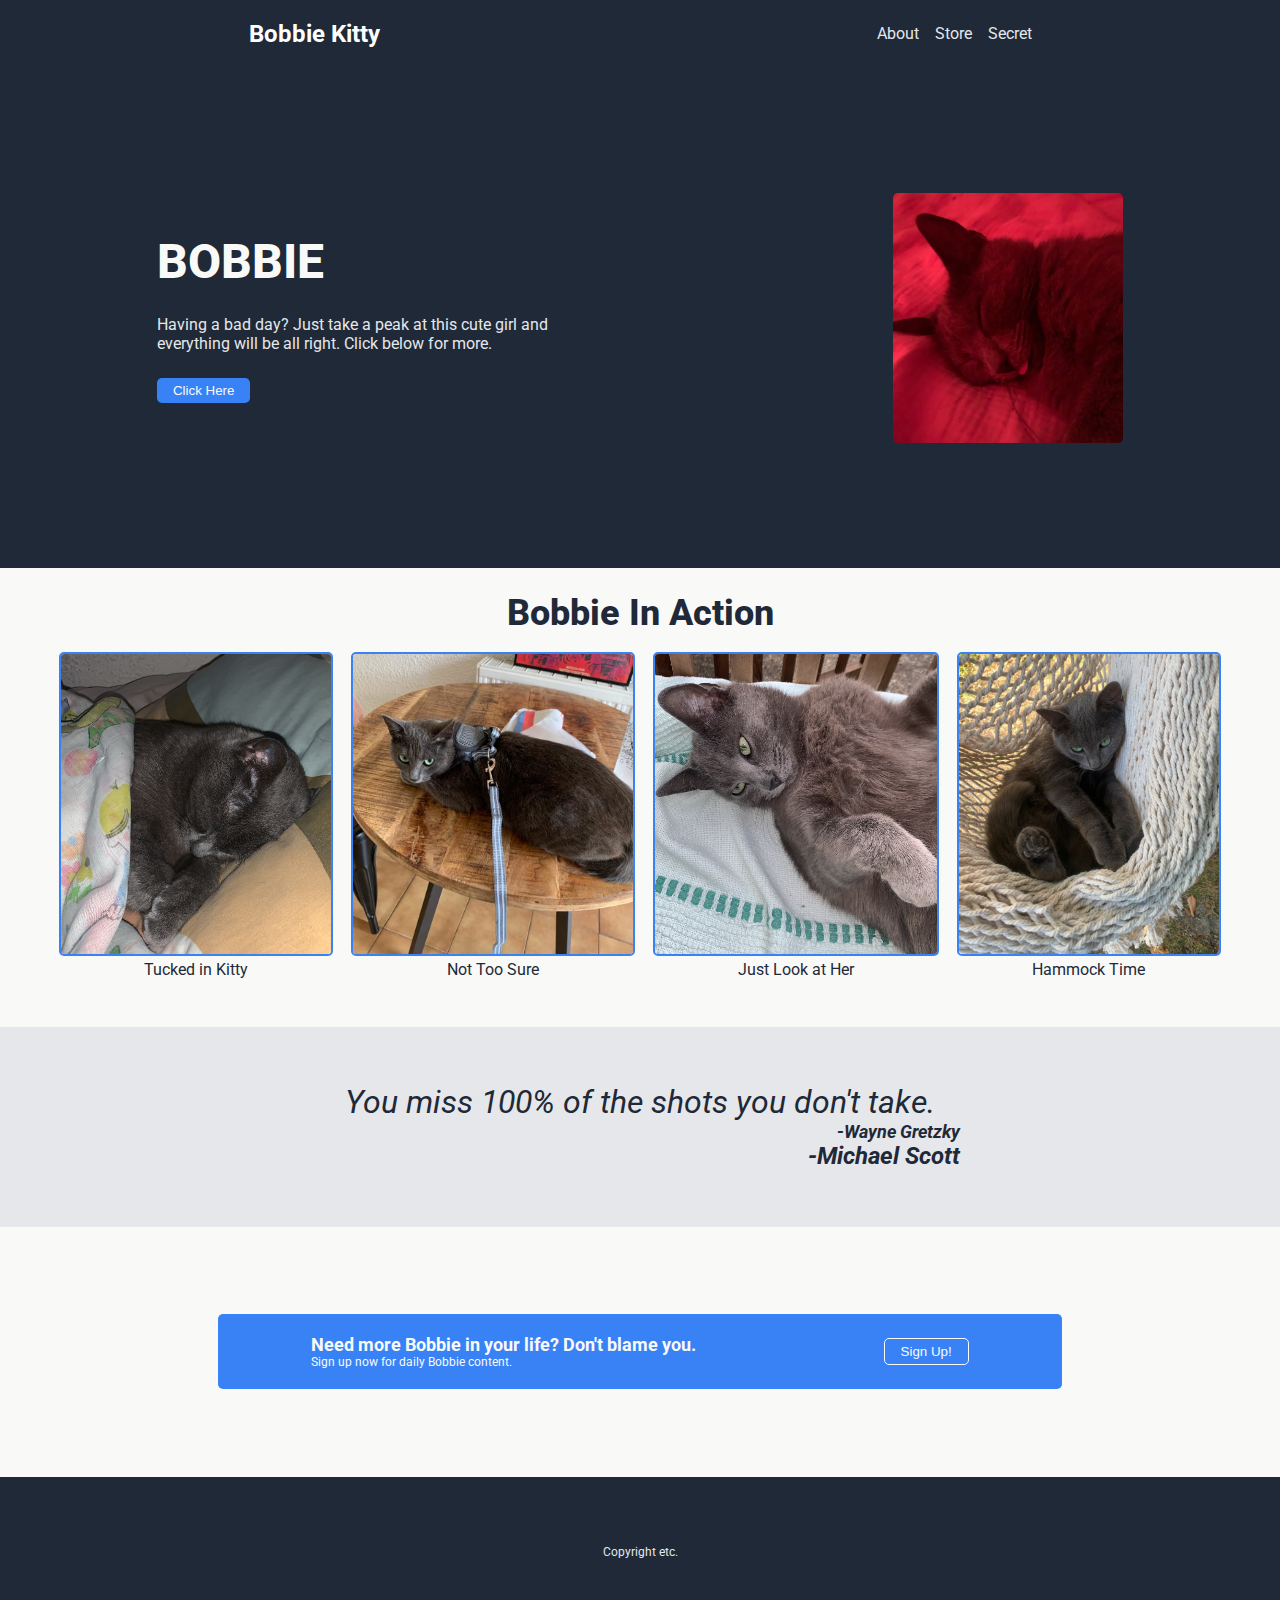
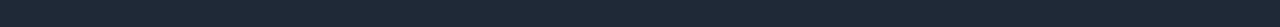
==== index.html @ bd4c4c30 "Add styles and validation" ====
<!DOCTYPE html>
<html lang="en">

<head>
    <meta charset="UTF-8">
    <meta http-equiv="X-UA-Compatible" content="IE=edge">
    <meta name="viewport" content="width=device-width, initial-scale=1.0">
    <link rel="stylesheet" href="style.css">
    <link href='https://fonts.googleapis.com/css?family=Roboto' rel='stylesheet'>
    <title>Bobbie</title>
</head>

<body>
    <header class="header">
        <h2>Bobbie Kitty</h2>
        <nav class="right-links">
            <a href="#">About</a>
            <a href="#">Store</a>
            <a href="#">Secret</a>
        </nav>
    </header>
    <main>
        <div class="intro">
            <div class="left-intro">
                <h1 class="hero-title">BOBBIE</h1>
                <p class="text">Having a bad day? Just take a peak at this cute girl
                    and everything will be all right. Click below for more.</p>
                <div class="button">
                    <button>Click Here</button>
                </div>
            </div>
            <img src="images/bob1.jpg" alt="bobbie">
        </div>
        <div class="card-section">
            <h1 class="card-title">Bobbie In Action</h1>
            <div class="cards">
                <div class="card">
                    <img src="images/bob2.JPG" alt="bobbie">
                    <p class="card-text">Tucked in Kitty</p>
                </div>
                <div class="card">
                    <img src="images/bob3.JPG" alt="bobbie">
                    <p class="card-text">Not Too Sure</p>
                </div>
                <div class="card">
                    <img src="images/bob4.JPG" alt="bobbie">
                    <p class="card-text">Just Look at Her</p>
                </div>
                <div class="card">
                    <img src="images/bob6.jpg" alt="bobbie">
                    <p class="card-text">Hammock Time</p>
                </div>
            </div>
        </div>
        <div class="quote">
            <p class="quote-text">You miss 100% of the shots you don't take.</p>
            <p class="wayne">-Wayne Gretzky</p>
            <p class="mike">-Michael Scott</p>
        </div>
        <div class="bottom">
            <div class="container">
                <div class="bottom-left">
                    <p class="allez">Need more Bobbie in your life? Don't blame you.</p>
                    <p class="button-desc">Sign up now for daily Bobbie content.</p>
                </div>
                <div class="bottom-right">
                    <button>Sign Up!</button>
                </div>
            </div>
        </div>
        <footer class="footer">
            <p>Copyright etc.</p>
        </footer>

    </main>
</body>

</html>
---- style.css ----
body {
    font-family: 'Roboto';
    margin: 0;
}

.header { 
    display: flex;
    justify-content: space-around;
    align-items: center;
    background-color: #1F2937;
    color: white;
}

.header>img {
    height: 75px;
    width: auto;
}

a {
    text-decoration: none;
    color: #E5E7EB
}

.right-links {
    display: flex;
    gap: 16px;
}

.intro {
    display: flex;
    justify-content: space-around;
    background-color: #1F2937;
    height: 500px;
    align-items: center;
}

.hero-title {
    font-size: 48px;
    font-weight: 800;
    color: #F9FAF8;
}

button {
    background-color: #3882F6;
    border: none;
    color: #F9FAF8;
    padding: 5px 16px;
    border-radius: 5px;
    transition: 0.3s;
}

button:hover {
    background-color: #1F2937;
}

.intro > img {
    height: 250px;
    width: auto;
    border-radius: 5px;
}

.left-intro {
    display: flex;
    flex-direction: column;
    justify-content: space-evenly;
    width: 33%;
    height: 220px;
}

h1 {
    margin: 0;
}

p {
    margin: 0;
}

.text {
    color: #E5E7EB;
}

.cards {
    display: flex;
    justify-content: center;
    align-items: center;
    gap: 18px;
    color:#1F2937;
}



.card> img {
    border: 2px solid #3882F6;
    border-radius: 5px;
    height: 300px;
    width: auto;
}

.card-text {
    text-align: center;
}

.card-title {
    text-align: center;
    vertical-align: center;
    color: #1F2937;
    font-size: 36px;
    font-weight: 800;
    margin-bottom: 18px;
}

.card-section {
    display: flex;
    flex-direction: column;
    padding-top: 24px;
    padding-bottom: 48px;
    background-color: #F9FAF8;
}

.quote {
    display: flex;
    flex-direction: column;
    justify-content: center;
    align-items: center;
    font-size: 32px;
    font-style: italic;
    background-color: #E5E7EB;
    color: #1F2937;
    height: 200px;
}

.mike {
    font-weight: bold;
    font-size: 24px;
}

.wayne {
    font-weight: bold;
    font-size: 18px;
}

.quote > .wayne, .mike {
    align-self: flex-end;
    margin-right: 25%;
}

.bottom {
    height: 250px;
    display: flex;
    background-color: #F9FAF8;
    justify-content: center;
    align-items: center;
}

.container {
    display: flex;
    width: 66%;
    height: 75px;
    justify-content: space-around;
    align-items: center;
    background-color: #3882F6;
    color:#F9FAF8;
    border-radius: 5px;
}

.bottom-right > button {
    border: #F9FAF8 solid 1px;
    border-radius: 5px;
}

.allez {
    font-size: 18px;
    font-weight: bold;
}

.button-desc {
    font-size: 12px;
}

.footer {
    display: flex;
    height: 70px;
    background-color: #1F2937;
    color: #E5E7EB;
    justify-content: center;
    align-items: center;
    font-size: 12px;
}

.img-banner {
    position: absolute;
    height: 100px;
    width: 382px;
    background-color: black;
    opacity: .35;
}

img-container {
    width: 382px;
}

.headline {
    position: absolute;
    background-color: transparent;
    width: 382px;
    top: 50px;
}

.page-container {
    display: flex;
    justify-content: flex-start;
}

.name {
    display: flex;
    flex-direction: column;
    gap: 15PX;
}

.names {
    display: flex;
    background-color: #E5E7EB;
    padding: 40px;
    gap: 40px;
    font-size: 18px;
}

.name > div {
    display: flex;
    flex-direction: column;
    gap: 3px;
}

input {
    width: 250px;
    padding: 10px;
    border-radius: 3px;
    border: 1px solid rgb(128, 114, 114);
    font-size: 18px;
}

.form-container {
    display: flex;
    flex-direction: column;
    
    color: #1F2937;
    
}

.submit {
    width: 150px;
    align-items: center;
}

.form-headline, .btn-container, footer {
    padding: 40px;
}

form {
    width: auto;
}

input:focus {
    outline: 1px solid #3882F6;
}

input:valid {
    outline: 1px solid rgb(0, 175, 0);
}

input:invalid {
    outline: 2px solid rgb(255, 73, 73);
}

form:invalid button {
    opacity: 0.3;
    pointer-events: none;
  }
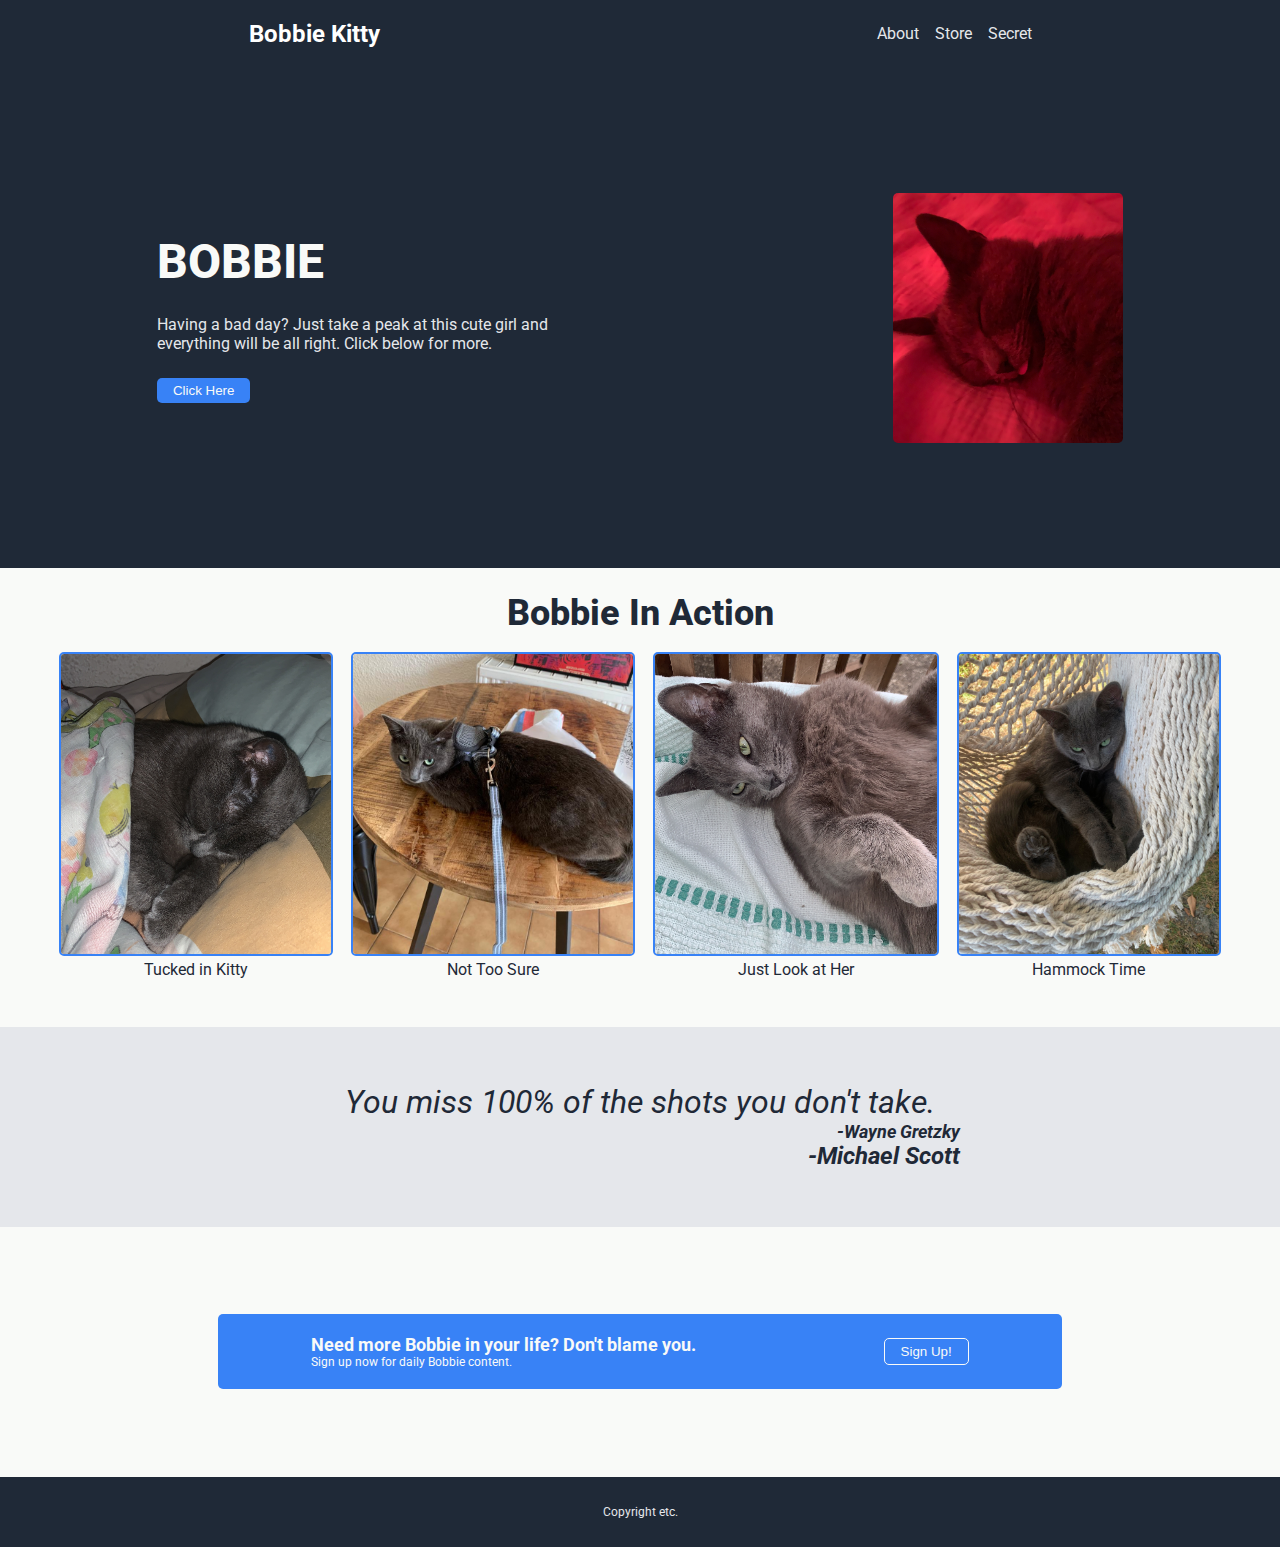
==== commit b0055b3d: "add layout and styles. add validation via js" ====
--- a/index.html
+++ b/index.html
@@ -7,6 +7,7 @@
     <meta name="viewport" content="width=device-width, initial-scale=1.0">
     <link rel="stylesheet" href="style.css">
     <link href='https://fonts.googleapis.com/css?family=Roboto' rel='stylesheet'>
+    <link rel="script" href="script.js">
     <title>Bobbie</title>
 </head>
 
--- a/style.css
+++ b/style.css
@@ -187,28 +187,41 @@
     font-size: 12px;
 }
 
+.bobbie {
+    height: auto;
+    width:100%;
+}
 .img-banner {
-    position: absolute;
-    height: 100px;
-    width: 382px;
+    height: 150px;
+    width: auto;
     background-color: black;
     opacity: .35;
-}
-
-img-container {
+    
+}
+
+.img-container {
+    height: auto;
     width: 382px;
+    background-image: url('./images/bob-main.JPG');
+    background-position: center;
+    background-size: auto;
+    background-repeat: no-repeat;
 }
 
 .headline {
     position: absolute;
     background-color: transparent;
-    width: 382px;
     top: 50px;
 }
 
+.form-headline {
+    width: 75%;
+}
+
 .page-container {
     display: flex;
-    justify-content: flex-start;
+    
+    
 }
 
 .name {
@@ -220,7 +233,7 @@
 .names {
     display: flex;
     background-color: #E5E7EB;
-    padding: 40px;
+    padding: 15px 0 15px 30px;
     gap: 40px;
     font-size: 18px;
 }
@@ -242,7 +255,6 @@
 .form-container {
     display: flex;
     flex-direction: column;
-    
     color: #1F2937;
     
 }
@@ -252,12 +264,16 @@
     align-items: center;
 }
 
-.form-headline, .btn-container, footer {
-    padding: 40px;
+.form-headline, .btn-container, .login {
+    padding: 20px 0 0 30px;
+}
+
+.login {
+    color: black;
 }
 
 form {
-    width: auto;
+   width: 60vw;
 }
 
 input:focus {
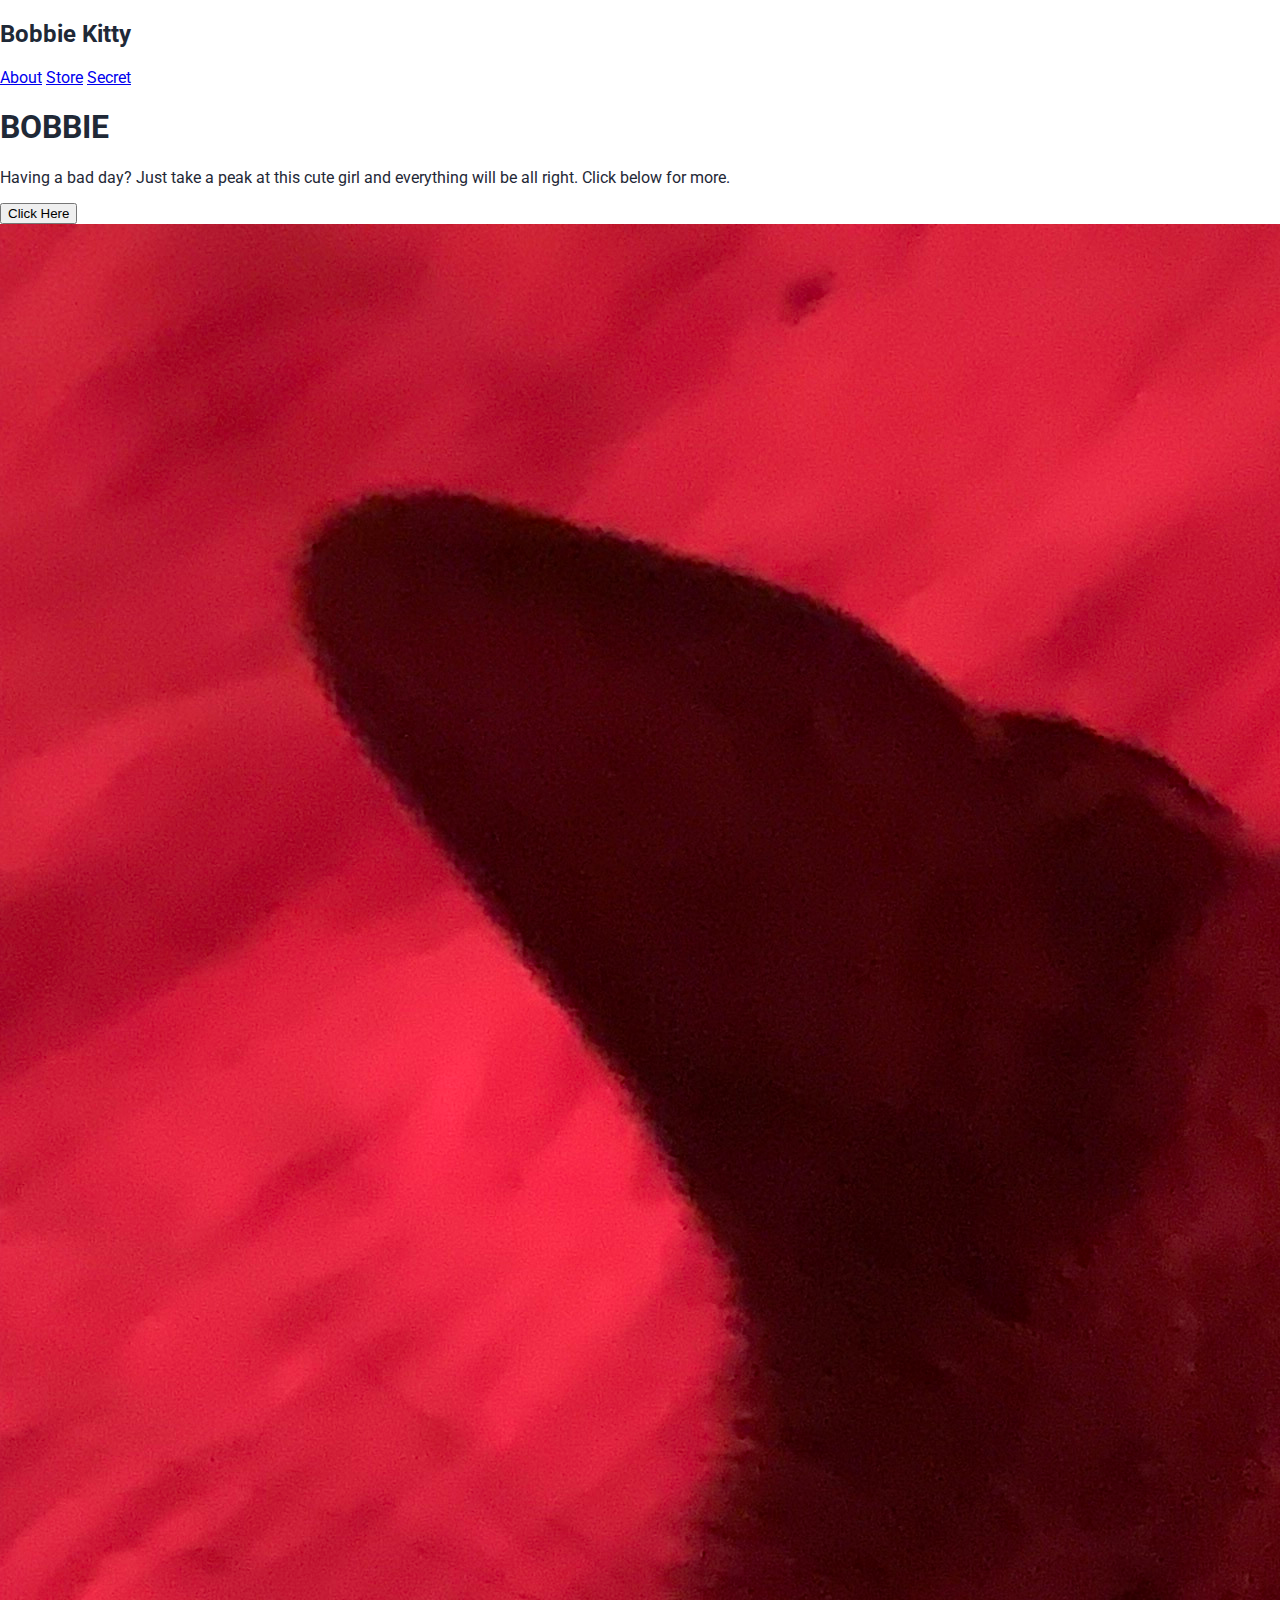
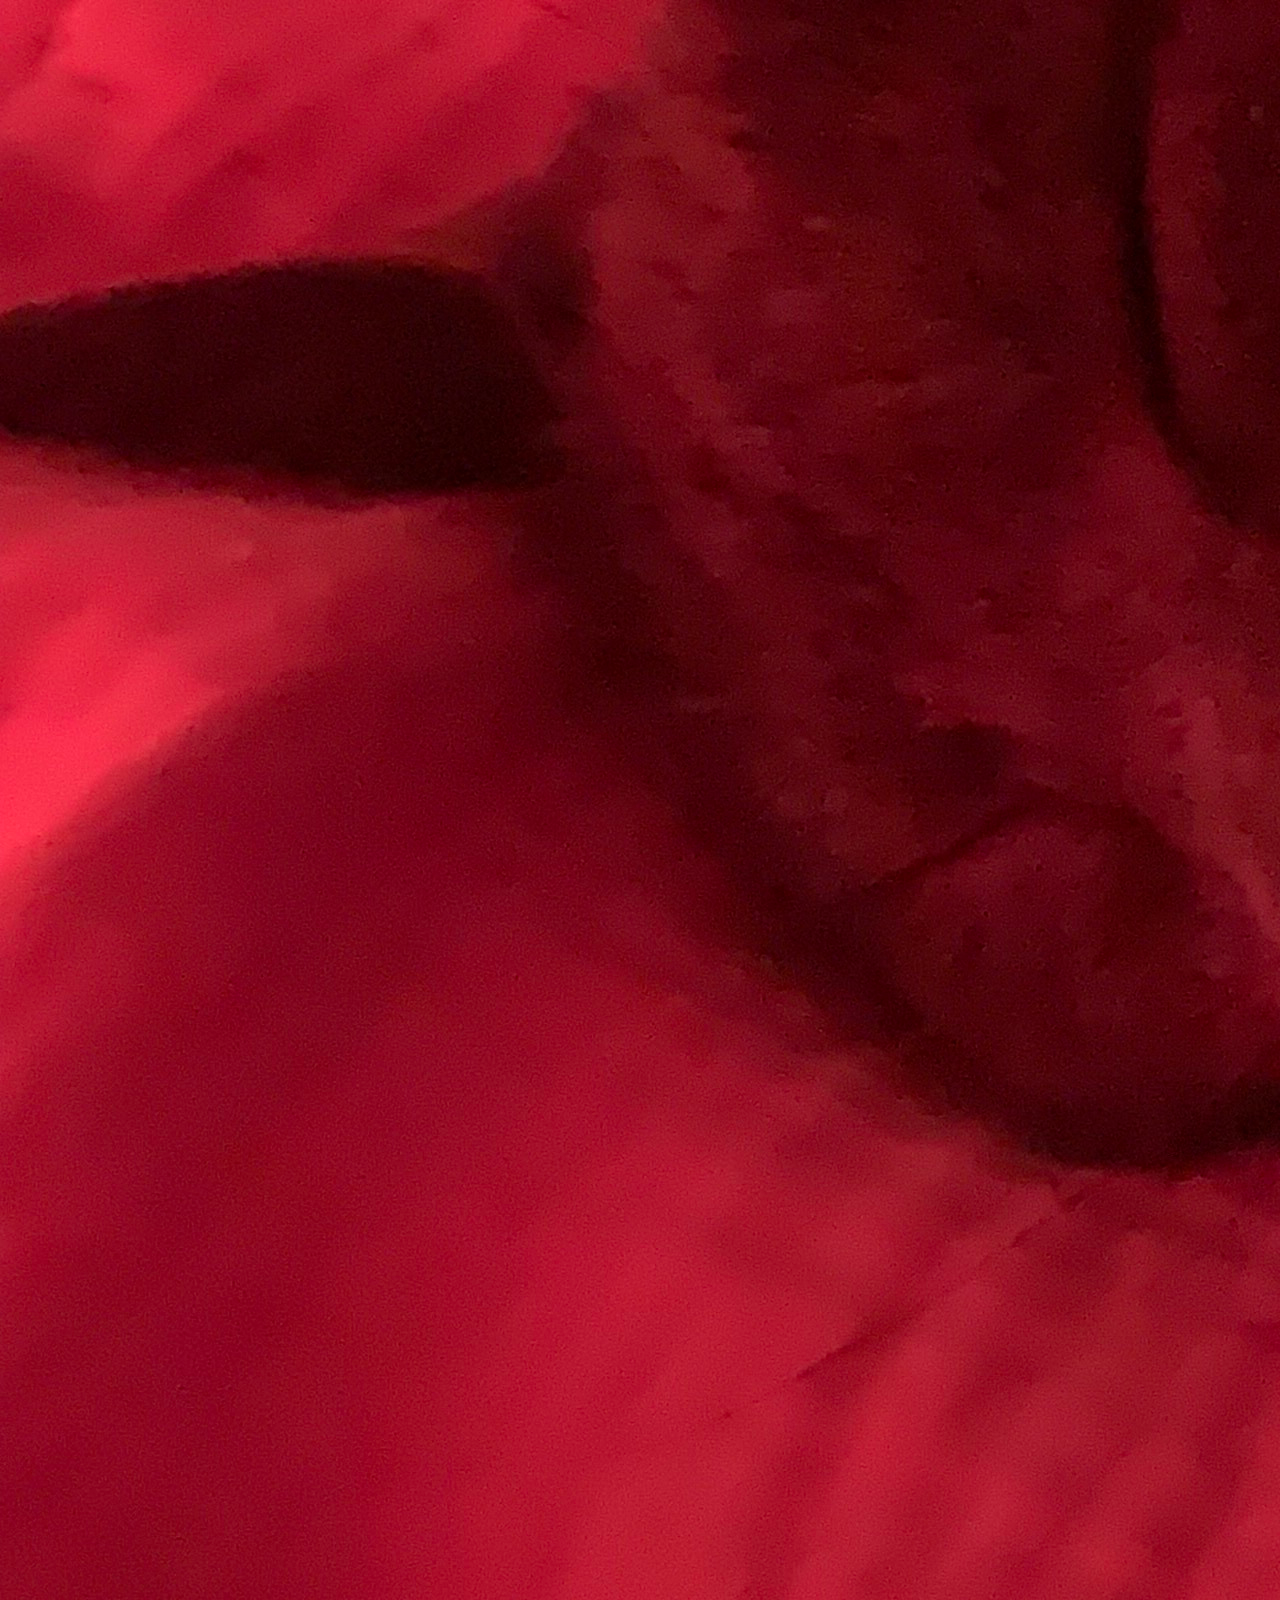
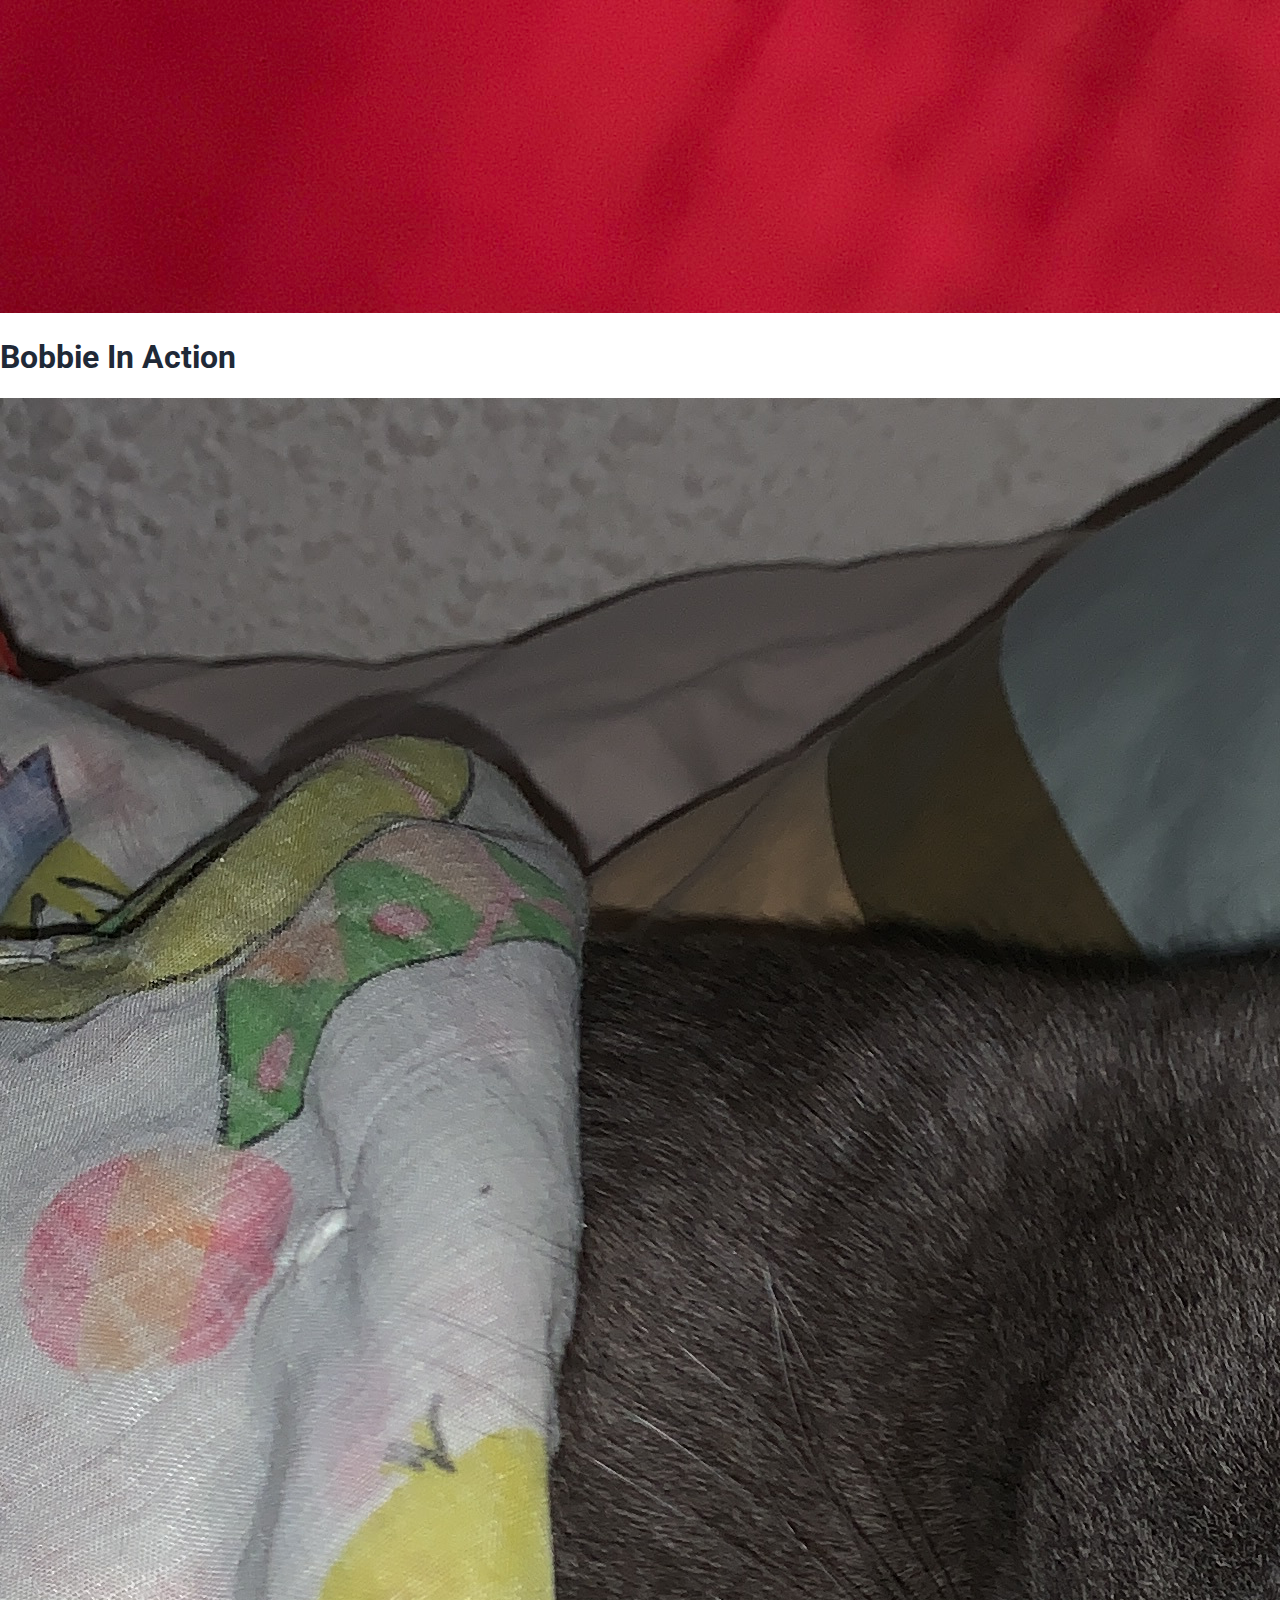
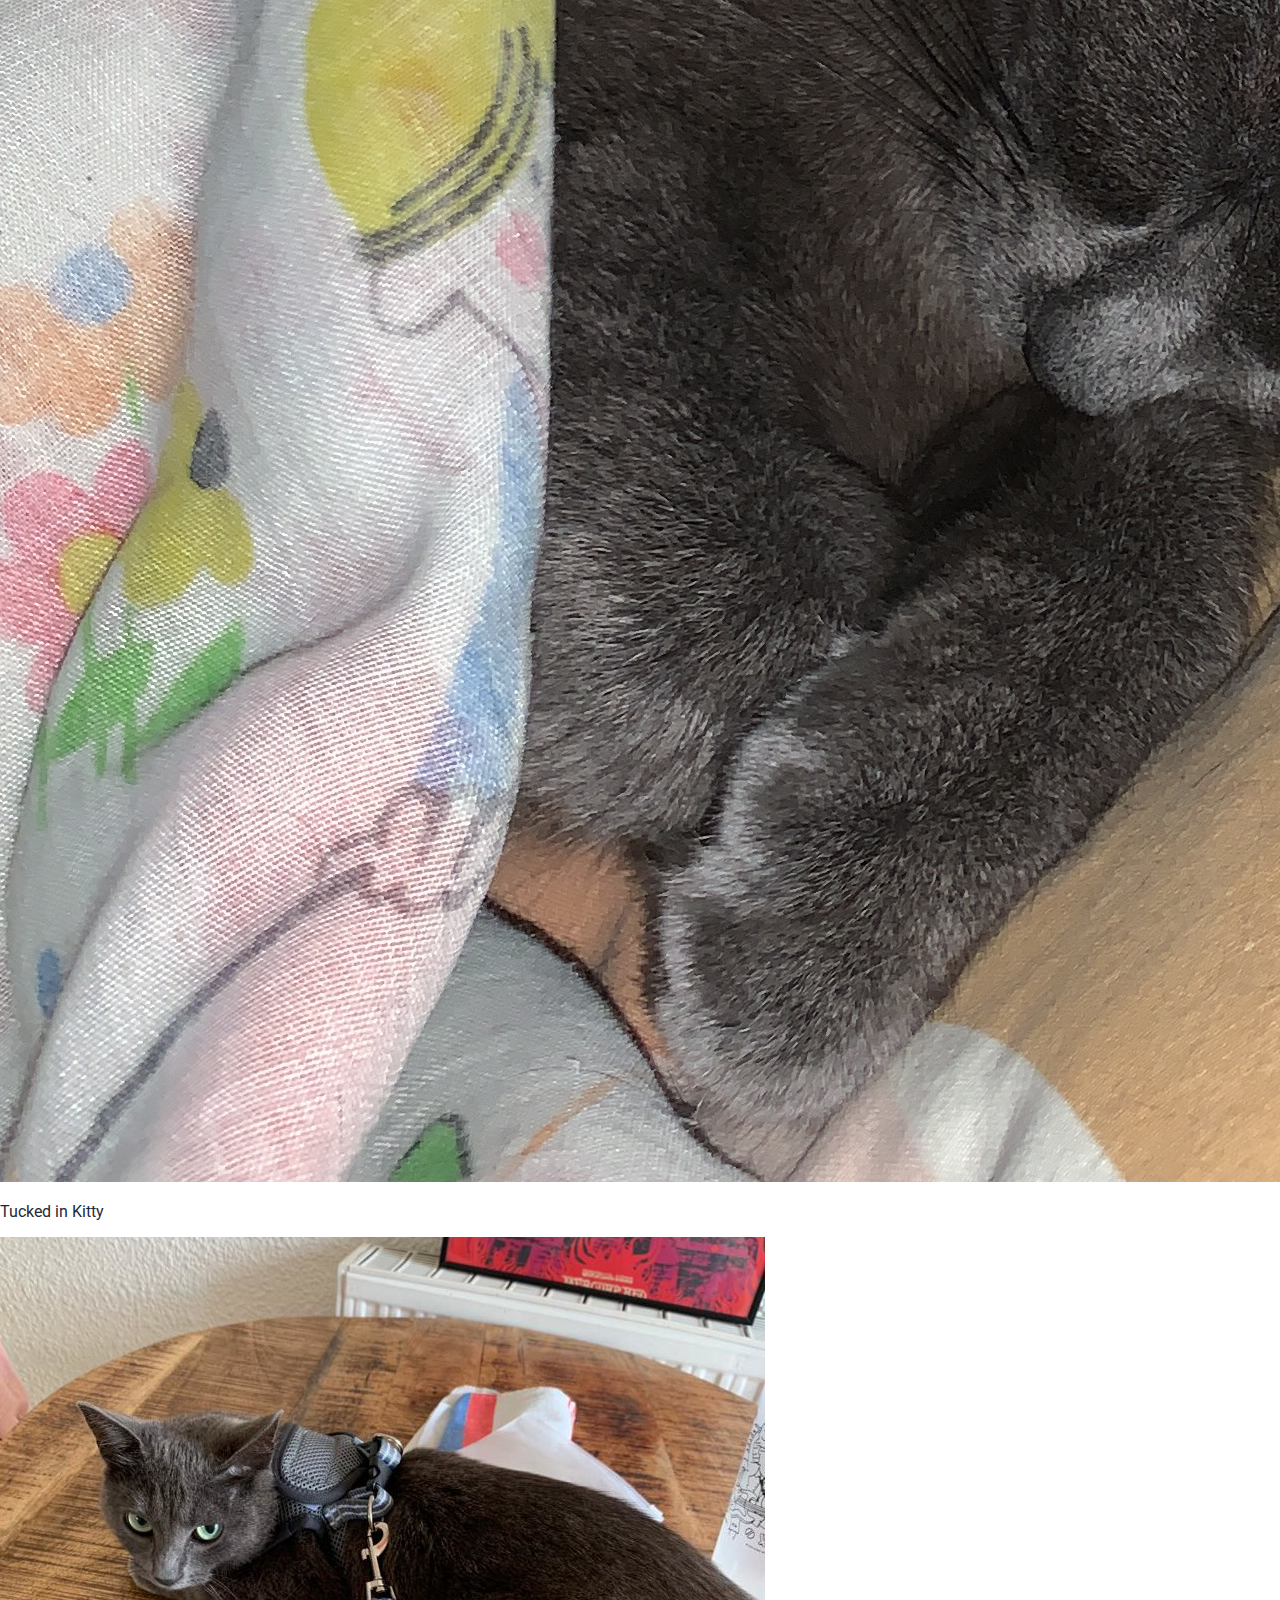
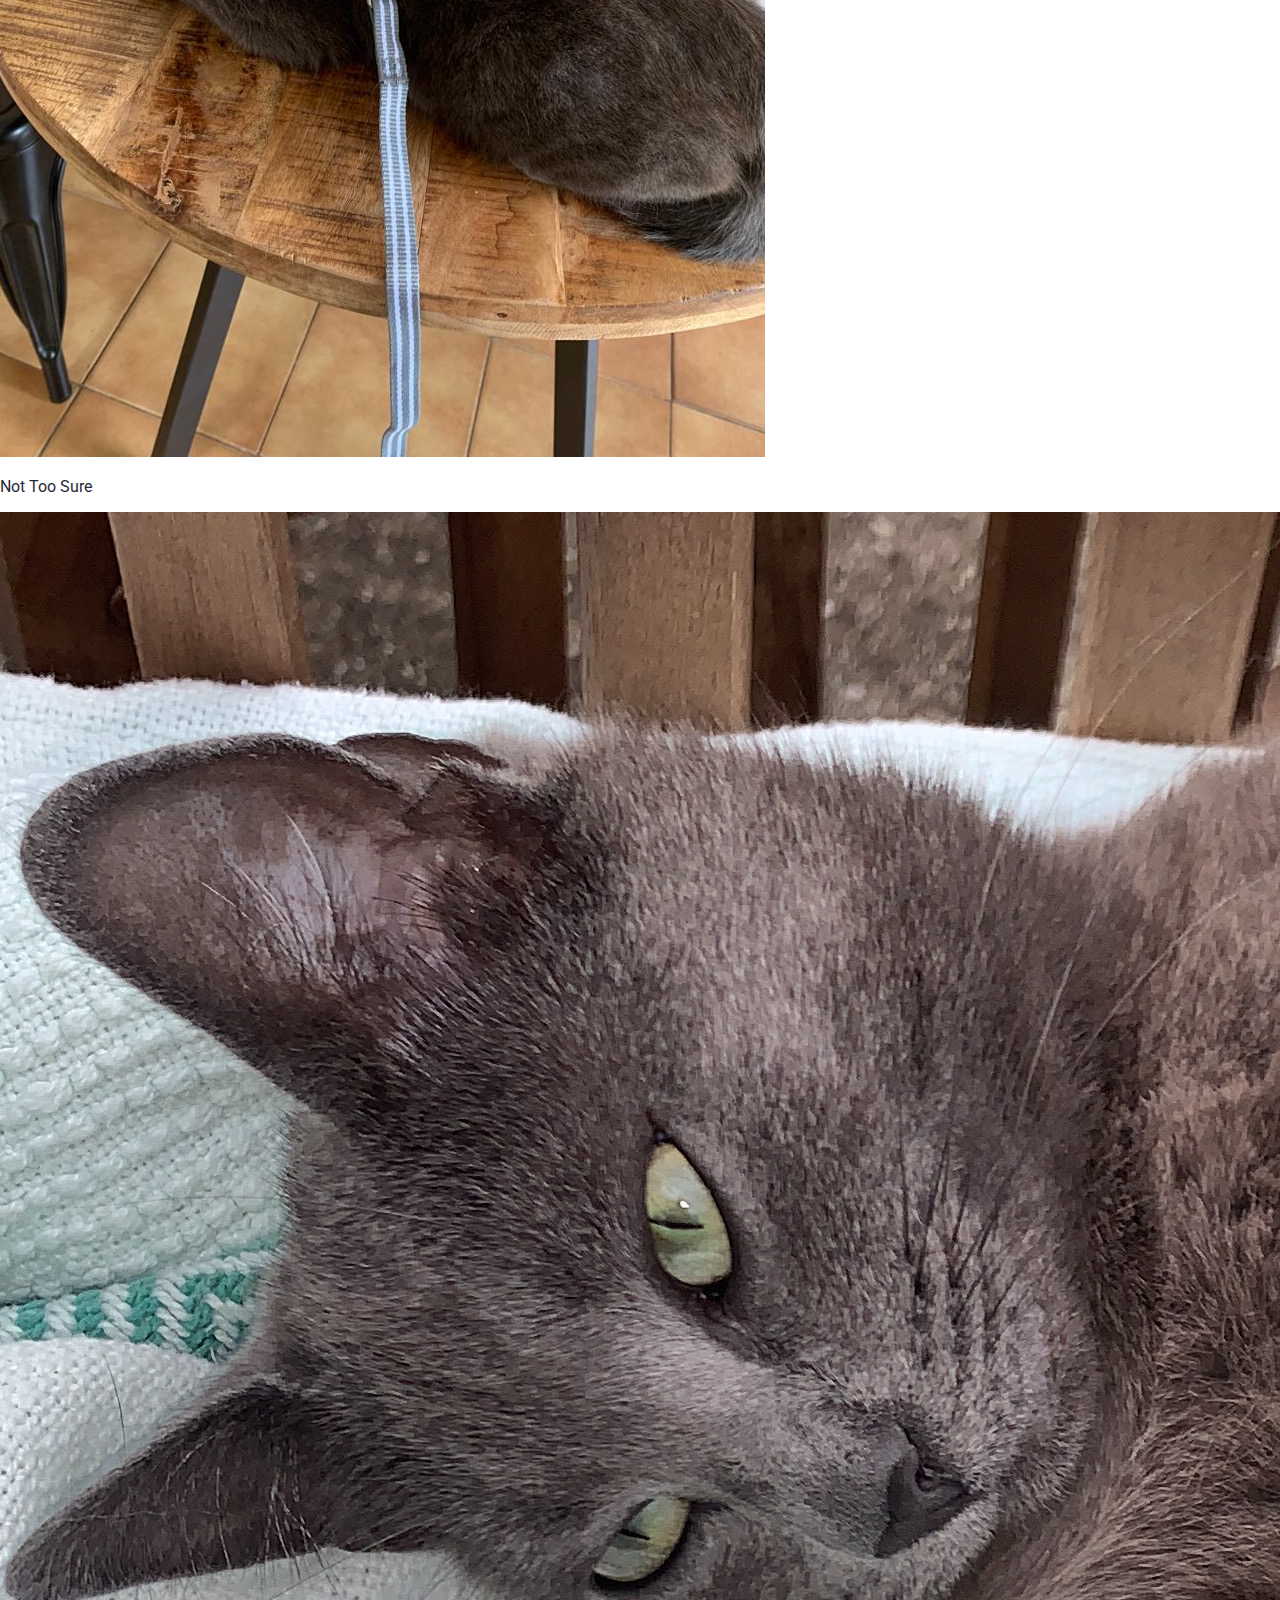
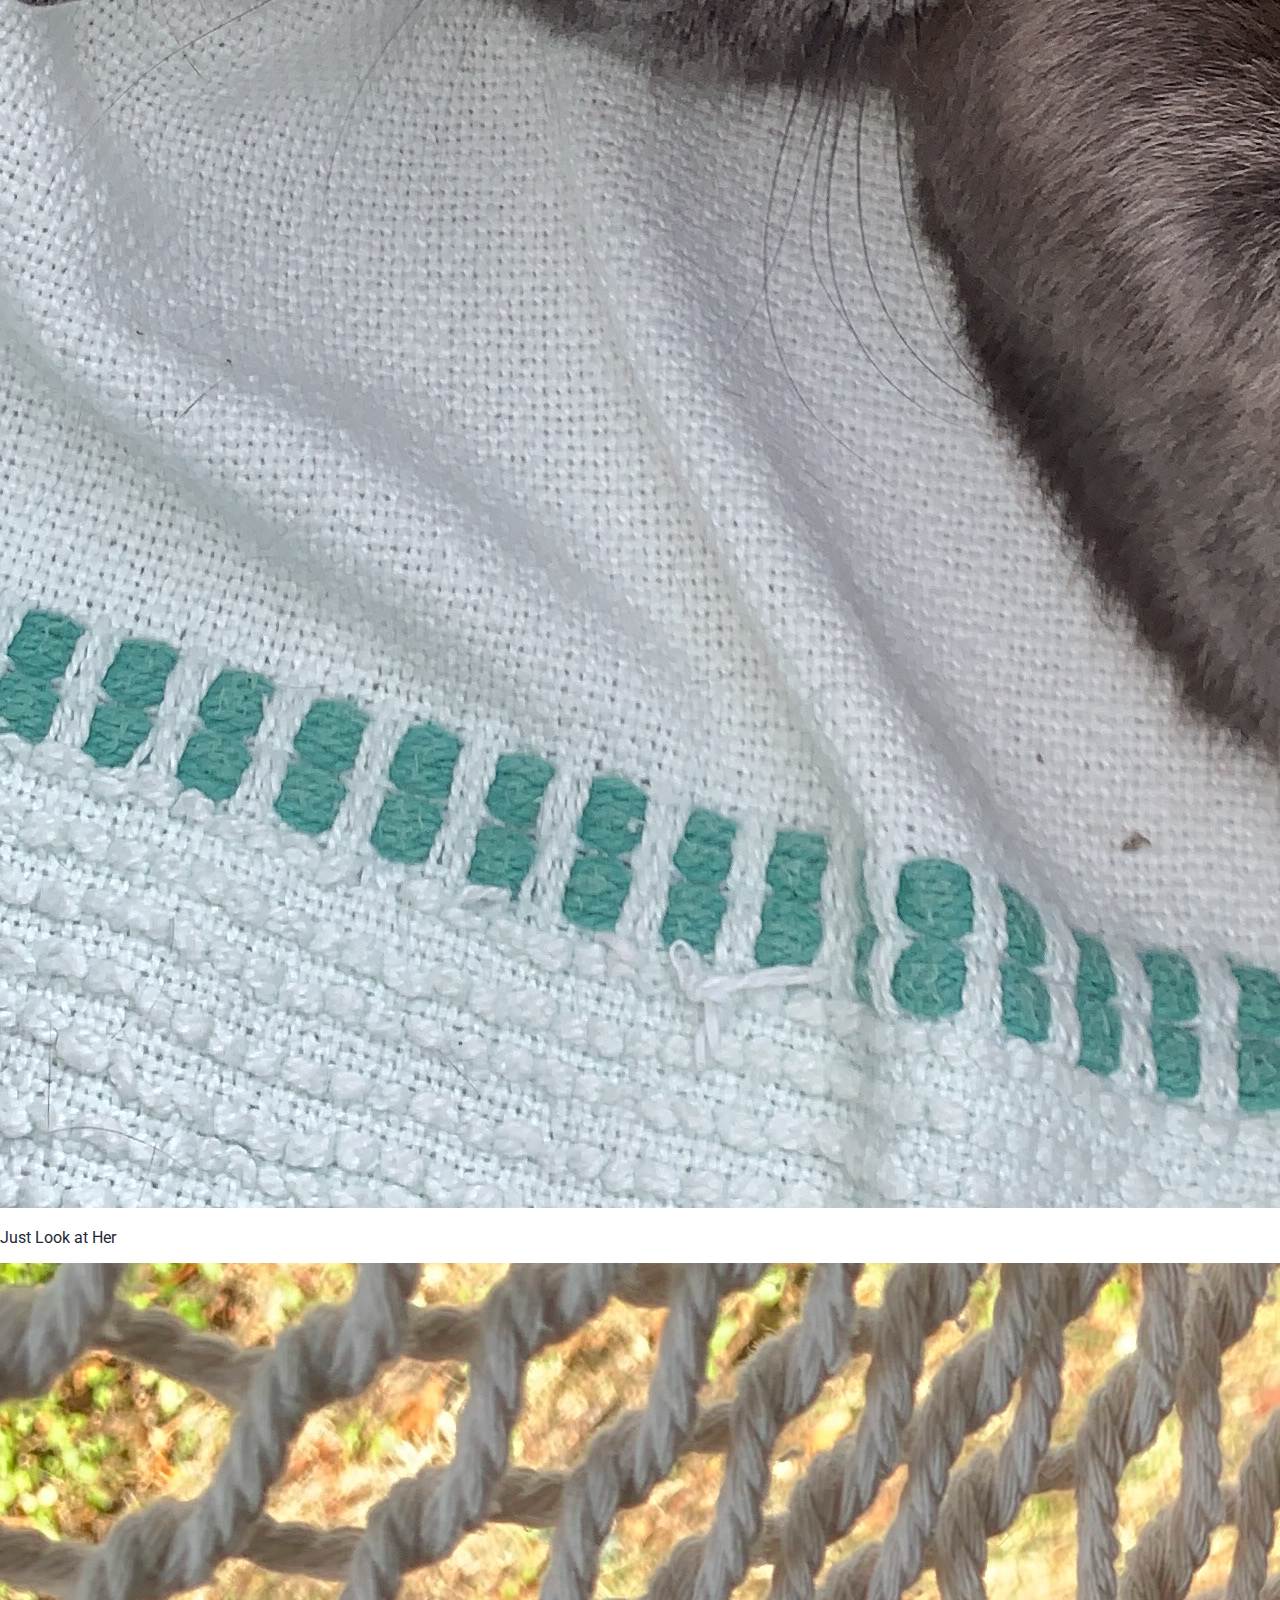
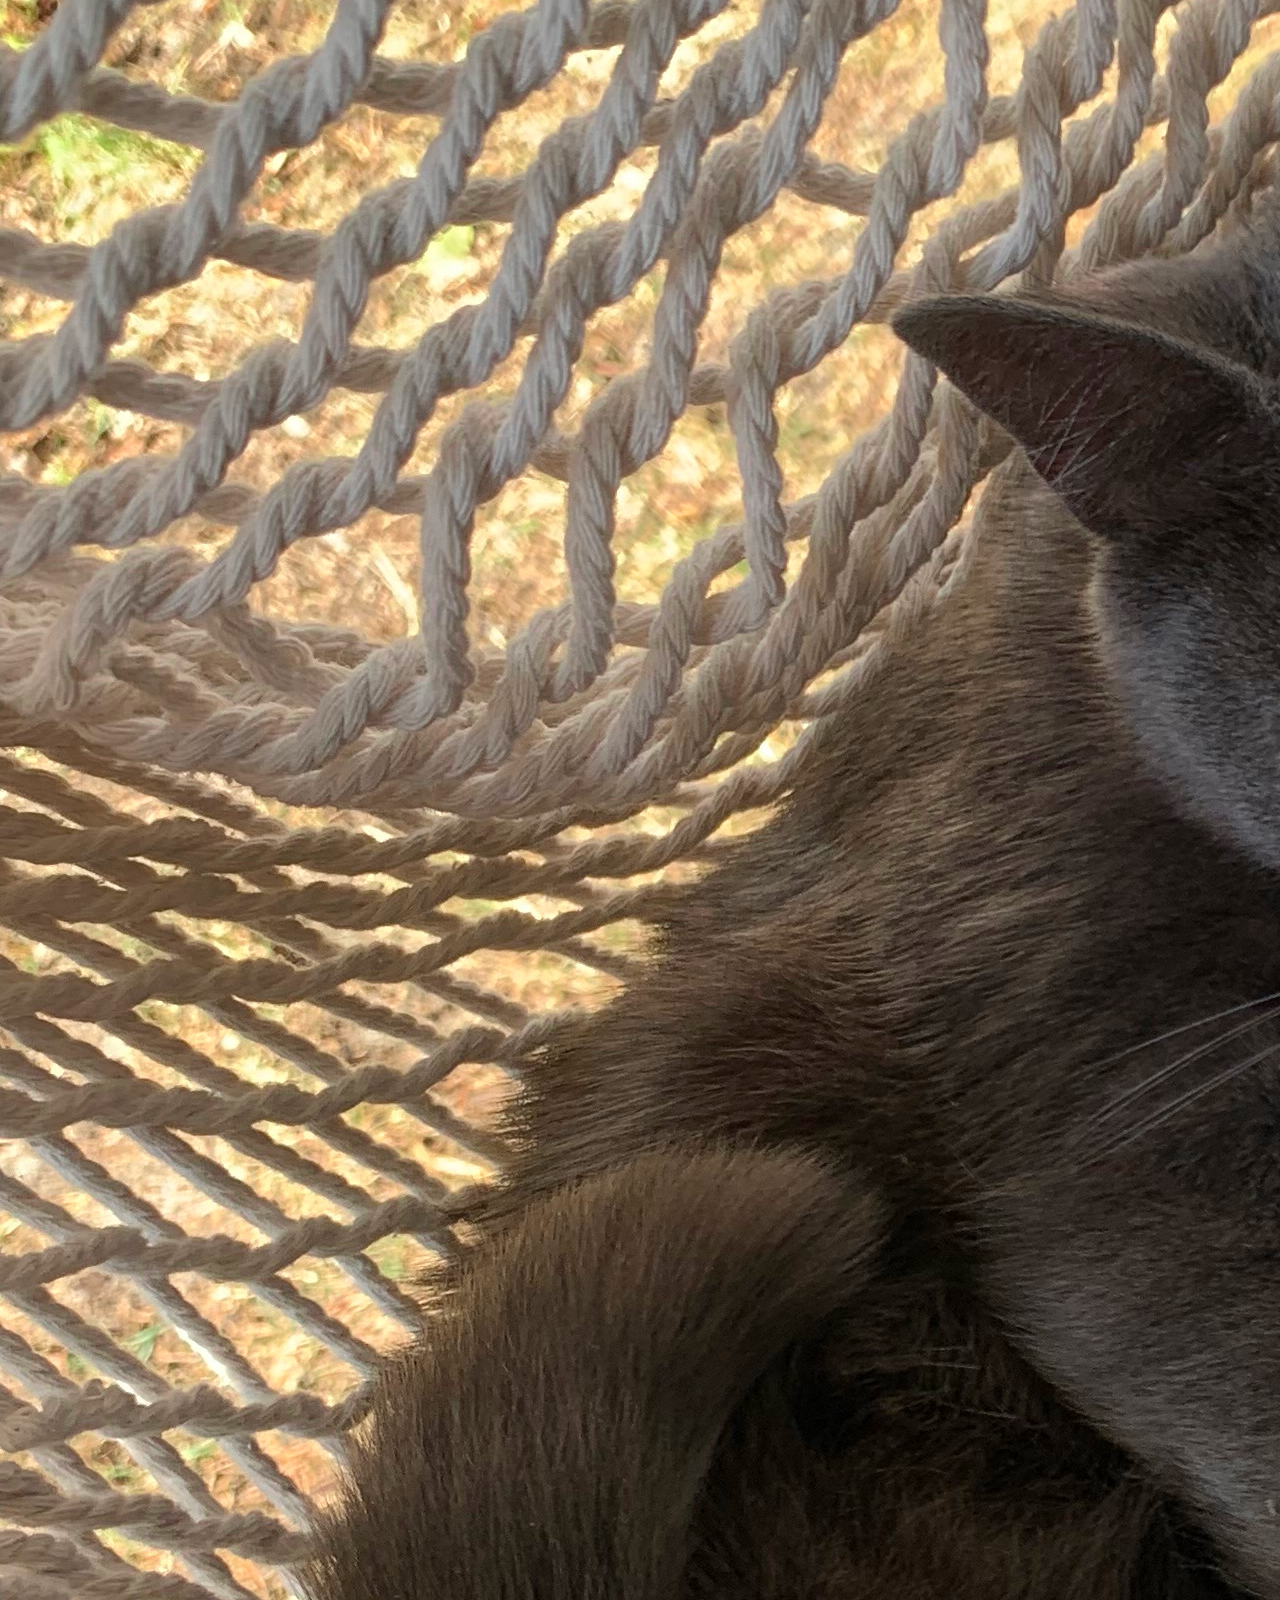
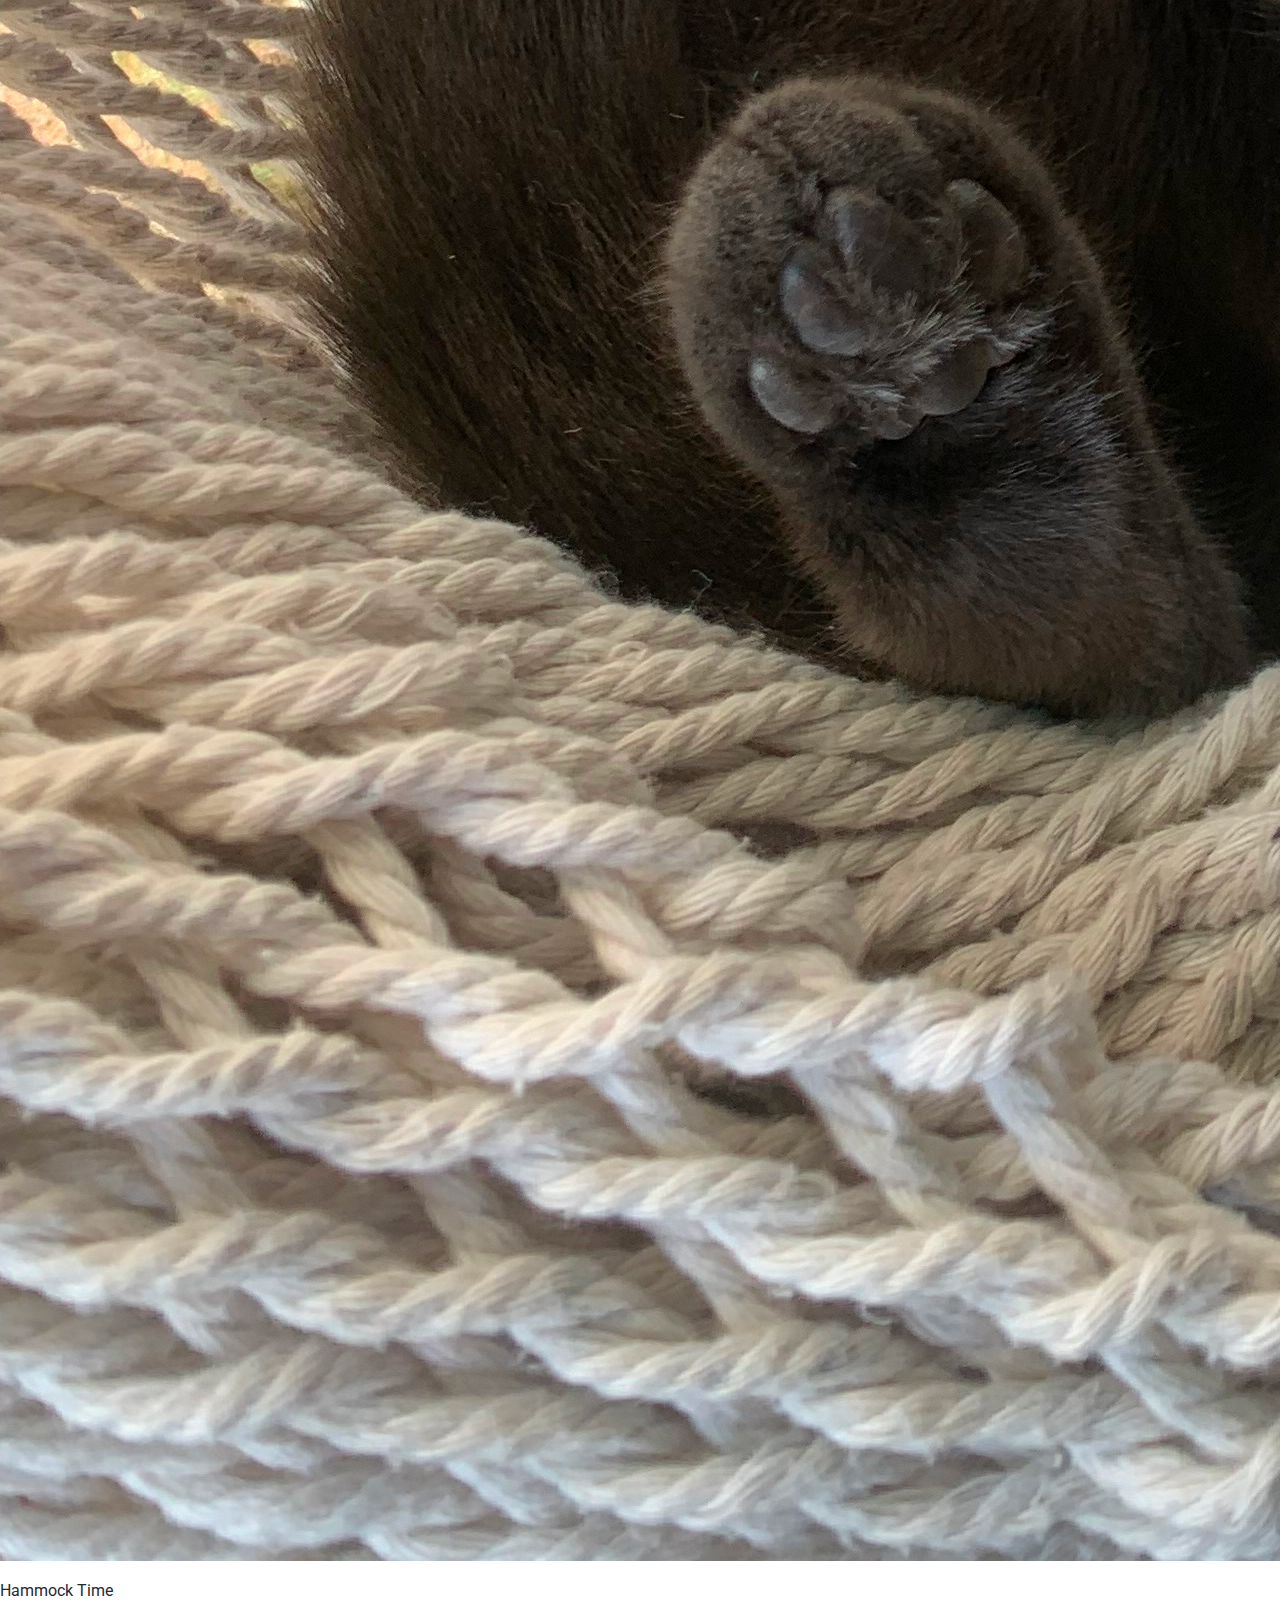
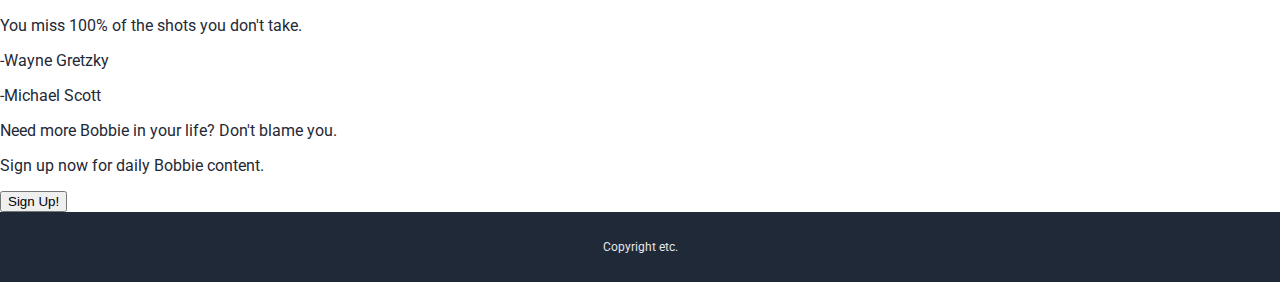
==== commit 27726582: "clean html for clearer layout" ====
--- a/index.html
+++ b/index.html
@@ -7,7 +7,7 @@
     <meta name="viewport" content="width=device-width, initial-scale=1.0">
     <link rel="stylesheet" href="style.css">
     <link href='https://fonts.googleapis.com/css?family=Roboto' rel='stylesheet'>
-    <link rel="script" href="script.js">
+    
     <title>Bobbie</title>
 </head>
 
--- a/style.css
+++ b/style.css
@@ -1,294 +1,126 @@
 body {
-    font-family: 'Roboto';
-    margin: 0;
-}
-
-.header { 
-    display: flex;
-    justify-content: space-around;
-    align-items: center;
-    background-color: #1F2937;
-    color: white;
-}
-
-.header>img {
-    height: 75px;
-    width: auto;
-}
-
-a {
-    text-decoration: none;
-    color: #E5E7EB
-}
-
-.right-links {
-    display: flex;
-    gap: 16px;
-}
-
-.intro {
-    display: flex;
-    justify-content: space-around;
-    background-color: #1F2937;
-    height: 500px;
-    align-items: center;
-}
-
-.hero-title {
-    font-size: 48px;
-    font-weight: 800;
-    color: #F9FAF8;
-}
-
-button {
-    background-color: #3882F6;
-    border: none;
-    color: #F9FAF8;
-    padding: 5px 16px;
-    border-radius: 5px;
-    transition: 0.3s;
-}
-
-button:hover {
-    background-color: #1F2937;
-}
-
-.intro > img {
-    height: 250px;
-    width: auto;
-    border-radius: 5px;
-}
-
-.left-intro {
-    display: flex;
-    flex-direction: column;
-    justify-content: space-evenly;
-    width: 33%;
-    height: 220px;
-}
-
-h1 {
-    margin: 0;
-}
-
-p {
-    margin: 0;
-}
-
-.text {
-    color: #E5E7EB;
-}
-
-.cards {
-    display: flex;
-    justify-content: center;
-    align-items: center;
-    gap: 18px;
-    color:#1F2937;
-}
-
-
-
-.card> img {
-    border: 2px solid #3882F6;
-    border-radius: 5px;
-    height: 300px;
-    width: auto;
-}
-
-.card-text {
-    text-align: center;
-}
-
-.card-title {
-    text-align: center;
-    vertical-align: center;
-    color: #1F2937;
-    font-size: 36px;
-    font-weight: 800;
-    margin-bottom: 18px;
-}
-
-.card-section {
-    display: flex;
-    flex-direction: column;
-    padding-top: 24px;
-    padding-bottom: 48px;
-    background-color: #F9FAF8;
-}
-
-.quote {
-    display: flex;
-    flex-direction: column;
-    justify-content: center;
-    align-items: center;
-    font-size: 32px;
-    font-style: italic;
-    background-color: #E5E7EB;
-    color: #1F2937;
-    height: 200px;
-}
-
-.mike {
-    font-weight: bold;
-    font-size: 24px;
-}
-
-.wayne {
-    font-weight: bold;
-    font-size: 18px;
-}
-
-.quote > .wayne, .mike {
-    align-self: flex-end;
-    margin-right: 25%;
-}
-
-.bottom {
-    height: 250px;
-    display: flex;
-    background-color: #F9FAF8;
-    justify-content: center;
-    align-items: center;
-}
-
-.container {
-    display: flex;
-    width: 66%;
-    height: 75px;
-    justify-content: space-around;
-    align-items: center;
-    background-color: #3882F6;
-    color:#F9FAF8;
-    border-radius: 5px;
-}
-
-.bottom-right > button {
-    border: #F9FAF8 solid 1px;
-    border-radius: 5px;
-}
-
-.allez {
-    font-size: 18px;
-    font-weight: bold;
-}
-
-.button-desc {
-    font-size: 12px;
+  font-family: "Roboto";
+  margin: 0;
+  color: #1f2937;
 }
 
 .footer {
-    display: flex;
-    height: 70px;
-    background-color: #1F2937;
-    color: #E5E7EB;
-    justify-content: center;
-    align-items: center;
-    font-size: 12px;
+  display: flex;
+  height: 70px;
+  background-color: #1f2937;
+  color: #e5e7eb;
+  justify-content: center;
+  align-items: center;
+  font-size: 12px;
 }
 
 .bobbie {
-    height: auto;
-    width:100%;
+  height: auto;
+  width: 100%;
 }
 .img-banner {
-    height: 150px;
-    width: auto;
-    background-color: black;
-    opacity: .35;
-    
+  height: 150px;
+  width: auto;
+  background-color: black;
+  opacity: 0.35;
 }
 
 .img-container {
-    height: auto;
-    width: 382px;
-    background-image: url('./images/bob-main.JPG');
-    background-position: center;
-    background-size: auto;
-    background-repeat: no-repeat;
+  height: auto;
+  width: 382px;
+  background-image: url("./images/bob-main.JPG");
+  background-position: center;
+  background-size: auto;
+  background-repeat: no-repeat;
 }
 
 .headline {
-    position: absolute;
-    background-color: transparent;
-    top: 50px;
+  position: absolute;
+  background-color: transparent;
+  top: 50px;
 }
 
-.form-headline {
-    width: 75%;
+form {
+  background: transparent;
 }
 
 .page-container {
-    display: flex;
-    
-    
+  display: flex;
+}
+
+.right {
+  display: flex;
+  flex-direction: column;
 }
 
 .name {
-    display: flex;
-    flex-direction: column;
-    gap: 15PX;
+  display: flex;
+  flex-direction: column;
+  gap: 15px;
+  width: 100%;
+}
+
+.page-container {
+  width: auto;
 }
 
 .names {
-    display: flex;
-    background-color: #E5E7EB;
-    padding: 15px 0 15px 30px;
-    gap: 40px;
-    font-size: 18px;
+  display: flex;
+  padding: 15px 0 15px 30px;
+  gap: 40px;
+  font-size: 18px;
+}
+
+.form-background {
+  width: 100%;
+  background-color: #e5e7eb;
 }
 
 .name > div {
-    display: flex;
-    flex-direction: column;
-    gap: 3px;
+  display: flex;
+  flex-direction: column;
+  gap: 3px;
 }
 
 input {
-    width: 250px;
-    padding: 10px;
-    border-radius: 3px;
-    border: 1px solid rgb(128, 114, 114);
-    font-size: 18px;
+  width: 250px;
+  padding: 10px;
+  border-radius: 3px;
+  border: 1px solid rgb(128, 114, 114);
+  font-size: 18px;
 }
 
 .form-container {
-    display: flex;
-    flex-direction: column;
-    color: #1F2937;
-    
 }
 
 .submit {
-    width: 150px;
-    align-items: center;
+  width: 150px;
+  align-items: center;
 }
 
-.form-headline, .btn-container, .login {
-    padding: 20px 0 0 30px;
+.form-headline,
+.btn-container,
+.login {
+  padding: 20px 0 0 30px;
 }
 
 .login {
-    color: black;
-}
-
-form {
-   width: 60vw;
+  color: black;
 }
 
 input:focus {
-    outline: 1px solid #3882F6;
+  outline: 1px solid #3882f6;
 }
 
 input:valid {
-    outline: 1px solid rgb(0, 175, 0);
+  outline: 1px solid rgb(0, 175, 0);
 }
 
 input:invalid {
-    outline: 2px solid rgb(255, 73, 73);
+  outline: 2px solid rgb(255, 73, 73);
 }
 
 form:invalid button {
-    opacity: 0.3;
-    pointer-events: none;
-  }+  opacity: 0.3;
+  pointer-events: none;
+}
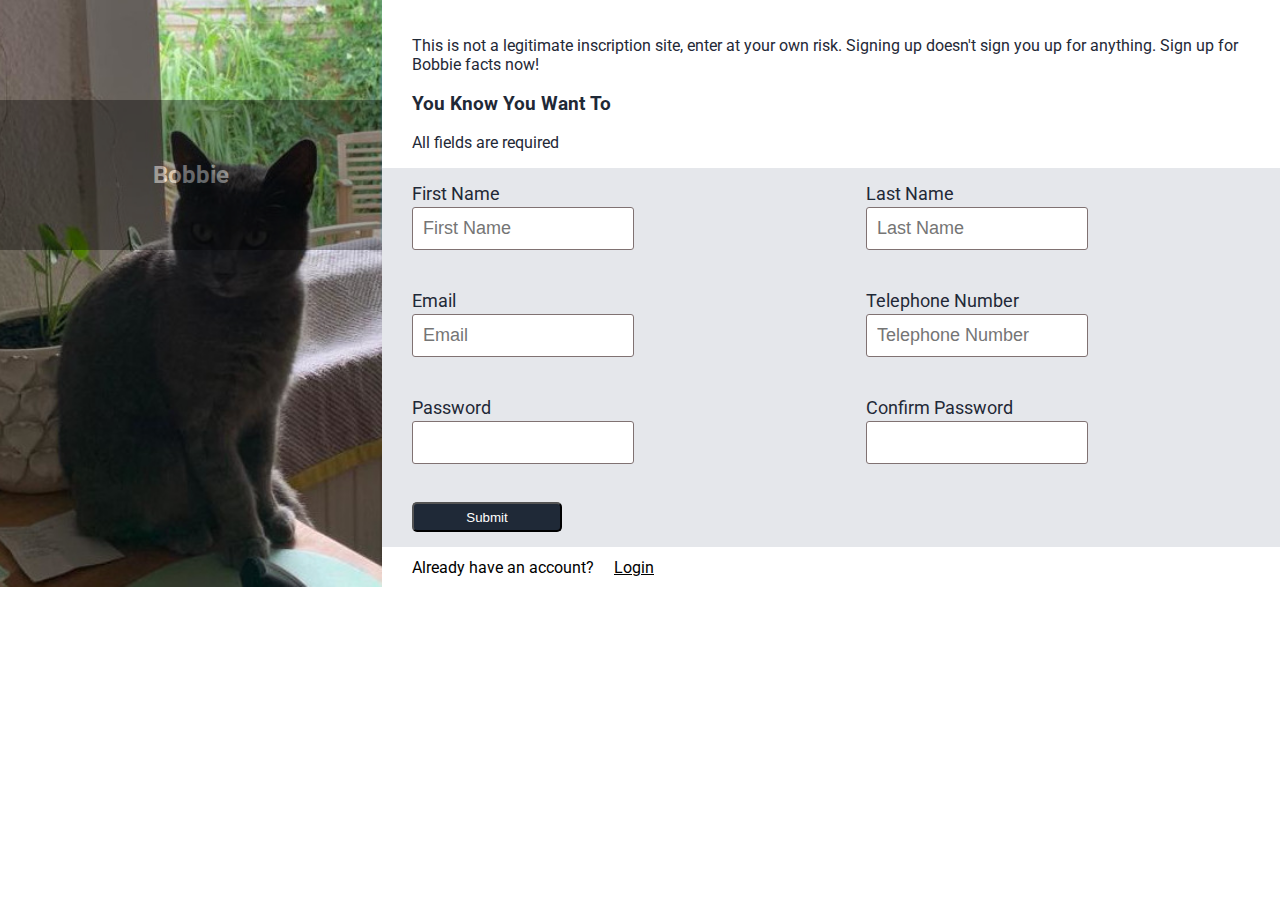
==== commit 8881efa5: "complete" ====
--- a/index.html
+++ b/index.html
@@ -1,79 +1,98 @@
 <!DOCTYPE html>
 <html lang="en">
+  <head>
+    <meta charset="UTF-8" />
+    <meta http-equiv="X-UA-Compatible" content="IE=edge" />
+    <meta name="viewport" content="width=device-width, initial-scale=1.0" />
+    <link rel="stylesheet" href="style.css" />
+    <link rel="script" href="script.js" />
+    <link
+      href="https://fonts.googleapis.com/css?family=Roboto"
+      rel="stylesheet"
+    />
+    <title>Bobbie</title>
+  </head>
 
-<head>
-    <meta charset="UTF-8">
-    <meta http-equiv="X-UA-Compatible" content="IE=edge">
-    <meta name="viewport" content="width=device-width, initial-scale=1.0">
-    <link rel="stylesheet" href="style.css">
-    <link href='https://fonts.googleapis.com/css?family=Roboto' rel='stylesheet'>
-    
-    <title>Bobbie</title>
-</head>
-
-<body>
-    <header class="header">
-        <h2>Bobbie Kitty</h2>
-        <nav class="right-links">
-            <a href="#">About</a>
-            <a href="#">Store</a>
-            <a href="#">Secret</a>
-        </nav>
-    </header>
-    <main>
-        <div class="intro">
-            <div class="left-intro">
-                <h1 class="hero-title">BOBBIE</h1>
-                <p class="text">Having a bad day? Just take a peak at this cute girl
-                    and everything will be all right. Click below for more.</p>
-                <div class="button">
-                    <button>Click Here</button>
+  <body>
+    <div class="page-container">
+      <div class="img-container">
+        <div class="img-banner"><h2 class="headline">Bobbie</h2></div>
+      </div>
+      <div class="right">
+        <div class="form-headline">
+          <p class="form-caption">
+            This is not a legitimate inscription site, enter at your own risk.
+            Signing up doesn't sign you up for anything. Sign up for Bobbie
+            facts now!
+          </p>
+          <h3 class="title">You Know You Want To</h3>
+          <p class="req">All fields are required</p>
+        </div>
+        <div class="form-background">
+          <form action="#">
+            <div class="form-container">
+              <div class="names">
+                <div class="fname">
+                  <label for="name">First Name</label>
+                  <input
+                    type="text"
+                    class="inp"
+                    id="name"
+                    placeholder="First Name"
+                    required
+                  />
                 </div>
+                <div class="lname">
+                  <label for="surname">Last Name</label>
+                  <input
+                    type="text"
+                    class="inp"
+                    id="surname"
+                    placeholder="Last Name"
+                    required
+                  />
+                </div>
+                <div class="email">
+                  <label for="email">Email</label>
+                  <input
+                    type="email"
+                    class="inp"
+                    id="email"
+                    placeholder="Email"
+                    required
+                  />
+                </div>
+                <div class="telnumb">
+                  <label for="tel">Telephone Number</label>
+                  <input
+                    type="tel"
+                    class="inp"
+                    id="tel"
+                    placeholder="Telephone Number"
+                    required
+                  />
+                </div>
+                <div class="pass">
+                  <label for="pwd">Password</label>
+                  <input type="password" name="pwd" id="pwd" required />
+                  <span class="error"></span>
+                </div>
+                <div class="pass2">
+                  <label for="pwd2">Confirm Password</label>
+                  <input type="password" name="pwd2" id="pwd2" required />
+                </div>
+              </div>
             </div>
-            <img src="images/bob1.jpg" alt="bobbie">
+            <div class="btn-container">
+              <button type="submit" class="submit">Submit</button>
+            </div>
+          </form>
         </div>
-        <div class="card-section">
-            <h1 class="card-title">Bobbie In Action</h1>
-            <div class="cards">
-                <div class="card">
-                    <img src="images/bob2.JPG" alt="bobbie">
-                    <p class="card-text">Tucked in Kitty</p>
-                </div>
-                <div class="card">
-                    <img src="images/bob3.JPG" alt="bobbie">
-                    <p class="card-text">Not Too Sure</p>
-                </div>
-                <div class="card">
-                    <img src="images/bob4.JPG" alt="bobbie">
-                    <p class="card-text">Just Look at Her</p>
-                </div>
-                <div class="card">
-                    <img src="images/bob6.jpg" alt="bobbie">
-                    <p class="card-text">Hammock Time</p>
-                </div>
-            </div>
-        </div>
-        <div class="quote">
-            <p class="quote-text">You miss 100% of the shots you don't take.</p>
-            <p class="wayne">-Wayne Gretzky</p>
-            <p class="mike">-Michael Scott</p>
-        </div>
-        <div class="bottom">
-            <div class="container">
-                <div class="bottom-left">
-                    <p class="allez">Need more Bobbie in your life? Don't blame you.</p>
-                    <p class="button-desc">Sign up now for daily Bobbie content.</p>
-                </div>
-                <div class="bottom-right">
-                    <button>Sign Up!</button>
-                </div>
-            </div>
-        </div>
-        <footer class="footer">
-            <p>Copyright etc.</p>
+        <footer class="login">
+          <p class="acct">Already have an account?  <a href="#" class="login">Login</a></p>
         </footer>
-
-    </main>
-</body>
-
-</html>+      </div>
+    </div>
+    <script src="script.js"></script>
+  </body>
+</html>
--- a/style.css
+++ b/style.css
@@ -1,3 +1,7 @@
+:root {
+  font-family: "Roboto";
+}
+
 body {
   font-family: "Roboto";
   margin: 0;
@@ -14,15 +18,15 @@
   font-size: 12px;
 }
 
-.bobbie {
-  height: auto;
-  width: 100%;
-}
 .img-banner {
+  transform: translateY(100px);
   height: 150px;
-  width: auto;
+  width: 382px;
   background-color: black;
   opacity: 0.35;
+  display: flex;
+  justify-content: center;
+  align-items: center;
 }
 
 .img-container {
@@ -30,14 +34,15 @@
   width: 382px;
   background-image: url("./images/bob-main.JPG");
   background-position: center;
-  background-size: auto;
+  background-size: cover;
   background-repeat: no-repeat;
 }
 
 .headline {
-  position: absolute;
+  justify-content: center;
+  align-items: center;
+  color: white;
   background-color: transparent;
-  top: 50px;
 }
 
 form {
@@ -51,6 +56,7 @@
 .right {
   display: flex;
   flex-direction: column;
+  width: 100%;
 }
 
 .name {
@@ -65,10 +71,25 @@
 }
 
 .names {
-  display: flex;
+  display: grid;
+  grid-template-columns: repeat(2, 1fr);
   padding: 15px 0 15px 30px;
   gap: 40px;
   font-size: 18px;
+}
+@media (max-width: 600px) {
+  .names {
+    grid-template-columns: repeat(1, 1fr);
+    width: 100%;
+  }
+
+  input {
+    width: 50px;
+  }
+
+  .img-container {
+    display: none;
+  }
 }
 
 .form-background {
@@ -76,21 +97,18 @@
   background-color: #e5e7eb;
 }
 
-.name > div {
+.names > div {
   display: flex;
   flex-direction: column;
   gap: 3px;
 }
 
 input {
-  width: 250px;
+  width: 200px;
   padding: 10px;
   border-radius: 3px;
   border: 1px solid rgb(128, 114, 114);
   font-size: 18px;
-}
-
-.form-container {
 }
 
 .submit {
@@ -98,29 +116,39 @@
   align-items: center;
 }
 
-.form-headline,
-.btn-container,
-.login {
+.form-headline {
   padding: 20px 0 0 30px;
 }
 
+.form-caption {
+  width: 100%;
+}
+
 .login {
+  display: flex;
+  align-items: center;
   color: black;
+  height: 40px;
+  padding-left: 20px;
+}
+
+.acct {
+  display: flex;
+  align-items: center;
+  padding: 0 20px 0 10px;
+}
+
+.btn-container {
+  padding: 20px 0 15px 30px;
+}
+
+button {
+  border-radius: 5px;
+  background-color: #1f2937;
+  color: white;
+  height: 30px;
 }
 
 input:focus {
   outline: 1px solid #3882f6;
 }
-
-input:valid {
-  outline: 1px solid rgb(0, 175, 0);
-}
-
-input:invalid {
-  outline: 2px solid rgb(255, 73, 73);
-}
-
-form:invalid button {
-  opacity: 0.3;
-  pointer-events: none;
-}
